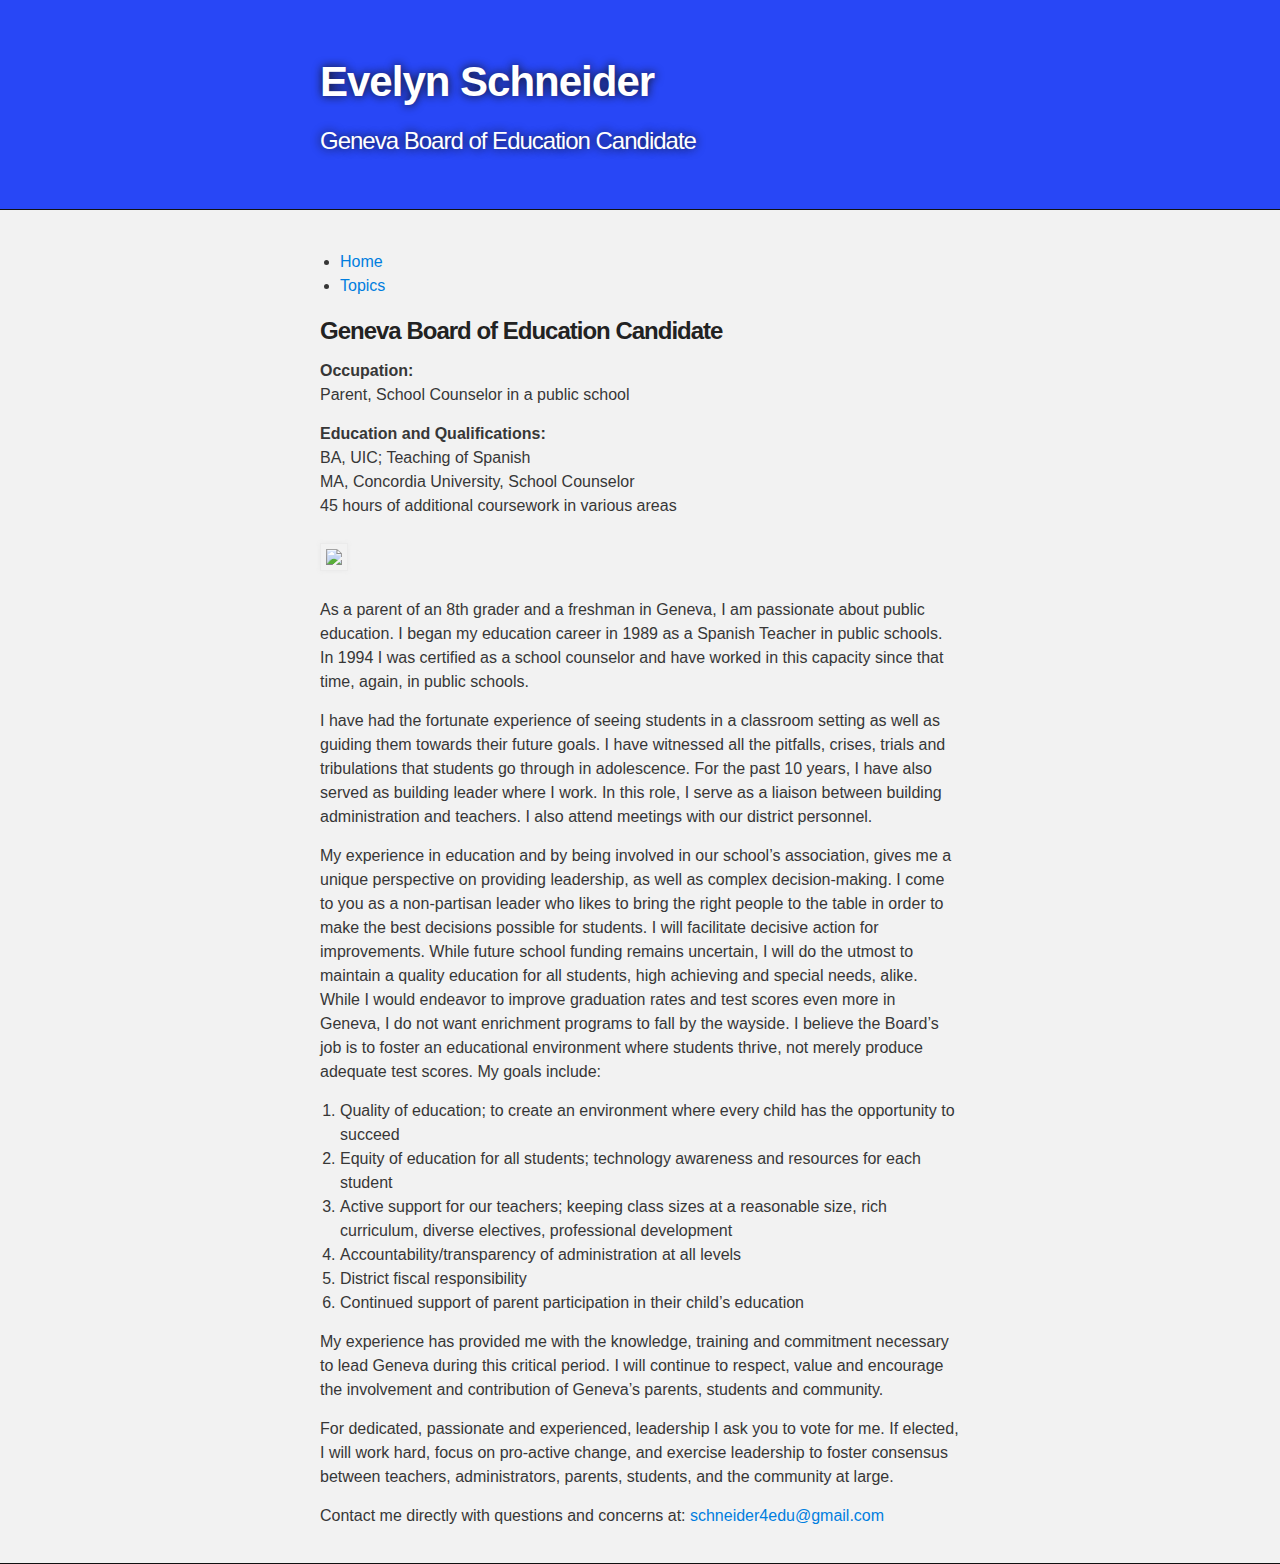
==== index.html @ 221f9a10 "Update index.html" ====
<!DOCTYPE html>
<html>

  <head>
    <meta charset='utf-8'>
    <meta http-equiv="X-UA-Compatible" content="chrome=1">
    <meta name="description" content="Eveschneider.com : Personal Website">
    <link rel="stylesheet" type="text/css" media="screen" href="stylesheets/stylesheet.css">
    <title>Eveschneider.com</title>
  </head>

  <body>

    <!-- HEADER -->
    <div id="header_wrap" class="outer">
        <header class="inner">
          <h1 id="project_title">Evelyn Schneider</h1>
          <h2 id="project_tagline">Geneva Board of Education Candidate</h2>
        </header>
    </div>

    <!-- MAIN CONTENT -->
    <div id="main_content_wrap" class="outer">
      <section id="main_content" class="inner">
      
      <ul class="breadcrumb">
      <li><a href="/">Home</a></li>
      <li><a href="topics.html">Topics</a></li>  
      </ul>
      
      
<h3>Geneva Board of Education Candidate</h3>

<p><strong>Occupation:</strong><br>Parent, School Counselor in a public school</p>

<p><strong>Education and Qualifications:</strong><br>BA, UIC; Teaching of Spanish<br>MA, Concordia University, School Counselor<br>45 hours of additional coursework in various areas</p>  	

<img class="img-right" src="https://cloud.githubusercontent.com/assets/10686036/5888426/cf98c2e6-a3c3-11e4-8ba8-1efd758f4204.JPG" />
<p>As a parent of an 8th grader and a freshman in Geneva, I am passionate about public education.  I began my education career in 1989 as a Spanish Teacher in public schools.  In 1994 I was certified as a school counselor and have worked in this capacity since that time, again, in public schools.</p>

<p>I have had the fortunate experience of seeing students in a classroom setting as well as guiding them towards their future goals.  I have witnessed all the pitfalls, crises, trials and tribulations that students go through in adolescence.  For the past 10 years, I have also served as building leader where I work.   In this role, I serve as a liaison between building administration and teachers.  I also attend meetings with our district personnel.</p>

<p>My experience in education and by being involved in our school’s association, gives me a unique perspective on providing leadership, as well as complex decision-making.  I come to you as a non-partisan leader who likes to bring the right people to the table in order to make the best decisions possible for students.  I will facilitate decisive action for improvements. While future school funding remains uncertain, I will do the utmost to maintain a quality education for all students, high achieving and special needs, alike. While I would endeavor to improve graduation rates and test scores even more in Geneva, I do not want enrichment programs to fall by the wayside. I believe the Board’s job is to foster an educational environment where students thrive, not merely produce adequate test scores. My goals include:</p>
<ol>
<li>Quality of education; to create an environment where every child has the opportunity to succeed</li>
<li>Equity of education for all students; technology awareness and resources for each student</li>
<li>Active support for our teachers; keeping class sizes at a reasonable size, rich curriculum, diverse electives, professional development</li>
<li>Accountability/transparency of administration at all levels</li> 
<li>District fiscal responsibility</li>
<li>Continued support of parent participation in their child’s education</li>
</ol>

<p>My experience has provided me with the knowledge, training and commitment necessary to lead Geneva during this critical period. I will continue to respect, value and encourage the involvement and contribution of Geneva’s parents, students and community.</p> 

<p>For dedicated, passionate and experienced, leadership I ask you to vote for me.  If elected, I will work hard, focus on pro-active change, and exercise leadership to foster consensus between teachers, administrators, parents, students, and the community at large.</p>

<p>Contact me directly with questions and concerns at:  <a href="mailto:schneider4edu@gmail.com">schneider4edu@gmail.com</a></p>      
        
      
        
        
        
        
        
        
      </section>
    </div>
  </body>
</html>
---- stylesheets/stylesheet.css ----
/*******************************************************************************
MeyerWeb Reset
*******************************************************************************/

html, body, div, span, applet, object, iframe,
h1, h2, h3, h4, h5, h6, p, blockquote, pre,
a, abbr, acronym, address, big, cite, code,
del, dfn, em, img, ins, kbd, q, s, samp,
small, strike, strong, sub, sup, tt, var,
b, u, i, center,
dl, dt, dd, ol, ul, li,
fieldset, form, label, legend,
table, caption, tbody, tfoot, thead, tr, th, td,
article, aside, canvas, details, embed,
figure, figcaption, footer, header, hgroup,
menu, nav, output, ruby, section, summary,
time, mark, audio, video {
  margin: 0;
  padding: 0;
  border: 0;
  font: inherit;
  vertical-align: baseline;
}

/* HTML5 display-role reset for older browsers */
article, aside, details, figcaption, figure,
footer, header, hgroup, menu, nav, section {
  display: block;
}

ol, ul {
  list-style: none;
}

table {
  border-collapse: collapse;
  border-spacing: 0;
}

/*******************************************************************************
Theme Styles
*******************************************************************************/

body {
  box-sizing: border-box;
  color:#373737;
  font-size: 16px;
  font-family: 'Myriad Pro', Calibri, Helvetica, Arial, sans-serif;
  line-height: 1.5;
  -webkit-font-smoothing: antialiased;
}

h1, h2, h3, h4, h5, h6 {
  margin: 10px 0;
  font-weight: 700;
  color:#222222;
  font-family: 'Lucida Grande', 'Calibri', Helvetica, Arial, sans-serif;
  letter-spacing: -1px;
}

h1 {
  font-size: 36px;
  font-weight: 700;
}

h2 {
  padding-bottom: 10px;
  font-size: 32px;
  background: url('../images/bg_hr.png') repeat-x bottom;
}

h3 {
  font-size: 24px;
}

h4 {
  font-size: 21px;
}

h5 {
  font-size: 18px;
}

h6 {
  font-size: 16px;
}

p {
  margin: 10px 0 15px 0;
}

footer p {
  color: #f2f2f2;
}

a {
  text-decoration: none;
  color: #007edf;
  text-shadow: none;

  transition: color 0.5s ease;
  transition: text-shadow 0.5s ease;
  -webkit-transition: color 0.5s ease;
  -webkit-transition: text-shadow 0.5s ease;
  -moz-transition: color 0.5s ease;
  -moz-transition: text-shadow 0.5s ease;
  -o-transition: color 0.5s ease;
  -o-transition: text-shadow 0.5s ease;
  -ms-transition: color 0.5s ease;
  -ms-transition: text-shadow 0.5s ease;
}

a:hover, a:focus {text-decoration: underline;}

footer a {
  color: #F2F2F2;
  text-decoration: underline;
}

em {
  font-style: italic;
}

strong {
  font-weight: bold;
}

img {
  position: relative;
  margin: 0 auto;
  max-width: 739px;
  padding: 5px;
  margin: 10px 0 10px 0;
  border: 1px solid #ebebeb;

  box-shadow: 0 0 5px #ebebeb;
  -webkit-box-shadow: 0 0 5px #ebebeb;
  -moz-box-shadow: 0 0 5px #ebebeb;
  -o-box-shadow: 0 0 5px #ebebeb;
  -ms-box-shadow: 0 0 5px #ebebeb;
}

p img {
  display: inline;
  margin: 0;
  padding: 0;
  vertical-align: middle;
  text-align: center;
  border: none;
}

pre, code {
  width: 100%;
  color: #222;
  background-color: #fff;

  font-family: Monaco, "Bitstream Vera Sans Mono", "Lucida Console", Terminal, monospace;
  font-size: 14px;

  border-radius: 2px;
  -moz-border-radius: 2px;
  -webkit-border-radius: 2px;
}

pre {
  width: 100%;
  padding: 10px;
  box-shadow: 0 0 10px rgba(0,0,0,.1);
  overflow: auto;
}

code {
  padding: 3px;
  margin: 0 3px;
  box-shadow: 0 0 10px rgba(0,0,0,.1);
}

pre code {
  display: block;
  box-shadow: none;
}

blockquote {
  color: #666;
  margin-bottom: 20px;
  padding: 0 0 0 20px;
  border-left: 3px solid #bbb;
}


ul, ol, dl {
  margin-bottom: 15px
}

ul {
  list-style-position: inside;
  list-style: disc;
  padding-left: 20px;
}

ol {
  list-style-position: inside;
  list-style: decimal;
  padding-left: 20px;
}

dl dt {
  font-weight: bold;
}

dl dd {
  padding-left: 20px;
  font-style: italic;
}

dl p {
  padding-left: 20px;
  font-style: italic;
}

hr {
  height: 1px;
  margin-bottom: 5px;
  border: none;
}

table {
  border: 1px solid #373737;
  margin-bottom: 20px;
  text-align: left;
 }

th {
  font-family: 'Lucida Grande', 'Helvetica Neue', Helvetica, Arial, sans-serif;
  padding: 10px;
  background: #373737;
  color: #fff;
 }

td {
  padding: 10px;
  border: 1px solid #373737;
 }

form {
  background: #f2f2f2;
  padding: 20px;
}

/*******************************************************************************
Full-Width Styles
*******************************************************************************/

.outer {
  width: 100%;
}

.inner {
  position: relative;
  max-width: 640px;
  padding: 20px 10px;
  margin: 0 auto;
}

#header_wrap {
  background: #2847F6;
}

#header_wrap .inner {
  padding: 50px 10px 30px 10px;
}

#project_title {
  margin: 0;
  color: #fff;
  font-size: 42px;
  font-weight: 700;
  text-shadow: #111 0px 0px 10px;
}

#project_tagline {
  color: #fff;
  font-size: 24px;
  font-weight: 300;
  background: none;
  text-shadow: #111 0px 0px 10px;
}

#downloads {
  position: absolute;
  width: 210px;
  z-index: 10;
  bottom: -40px;
  right: 0;
  height: 70px;
  background: url('../images/icon_download.png') no-repeat 0% 90%;
}

.zip_download_link {
  display: block;
  float: right;
  width: 90px;
  height:70px;
  text-indent: -5000px;
  overflow: hidden;
  background: url(../images/sprite_download.png) no-repeat bottom left;
}

#main_content_wrap {
  background: #f2f2f2;
  border-top: 1px solid #111;
  border-bottom: 1px solid #111;
}

#main_content {
  padding-top: 40px;
}

#footer_wrap {
  background: #212121;
}



/*******************************************************************************
Small Device Styles
*******************************************************************************/

@media screen and (max-width: 480px) {
  body {
    font-size:14px;
  }

  #downloads {
    display: none;
  }

  .inner {
    min-width: 320px;
    max-width: 480px;
  }

  #project_title {
  font-size: 32px;
  }

  h1 {
    font-size: 28px;
  }

  h2 {
    font-size: 24px;
  }

  h3 {
    font-size: 21px;
  }

  h4 {
    font-size: 18px;
  }

  h5 {
    font-size: 14px;
  }

  h6 {
    font-size: 12px;
  }

  code, pre {
    min-width: 320px;
    max-width: 480px;
    font-size: 11px;
  }

}
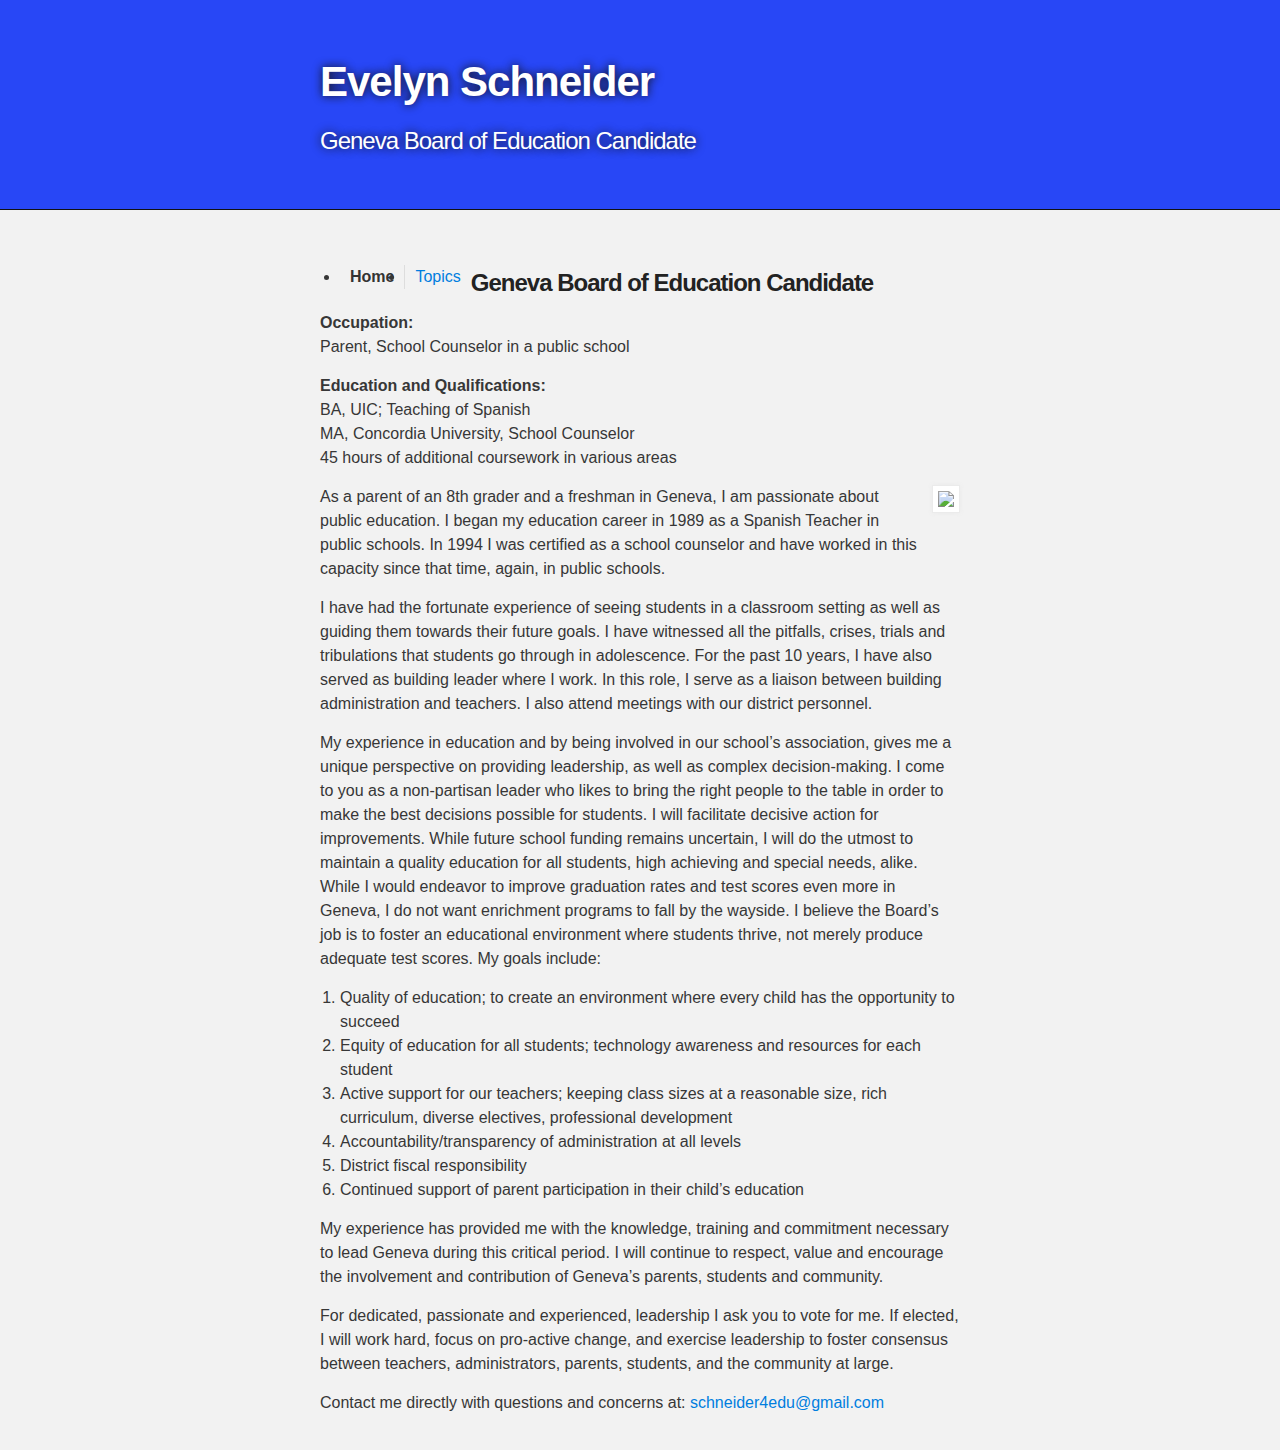
==== commit fa63a7b0: "Update index.html" ====
--- a/index.html
+++ b/index.html
@@ -23,19 +23,20 @@
     <div id="main_content_wrap" class="outer">
       <section id="main_content" class="inner">
       
-      <ul class="breadcrumb">
-      <li><a href="/">Home</a></li>
+<nav role="navigation">
+	<ul>
+      <li class="active"><a href="/">Home</a></li>
       <li><a href="topics.html">Topics</a></li>  
-      </ul>
-      
-      
+	</ul>
+</nav>      
+
 <h3>Geneva Board of Education Candidate</h3>
 
 <p><strong>Occupation:</strong><br>Parent, School Counselor in a public school</p>
 
 <p><strong>Education and Qualifications:</strong><br>BA, UIC; Teaching of Spanish<br>MA, Concordia University, School Counselor<br>45 hours of additional coursework in various areas</p>  	
 
-<img class="img-right" src="https://cloud.githubusercontent.com/assets/10686036/5888426/cf98c2e6-a3c3-11e4-8ba8-1efd758f4204.JPG" />
+<img width=="200px" class="img-right" src="https://cloud.githubusercontent.com/assets/10686036/5888426/cf98c2e6-a3c3-11e4-8ba8-1efd758f4204.JPG" />
 <p>As a parent of an 8th grader and a freshman in Geneva, I am passionate about public education.  I began my education career in 1989 as a Spanish Teacher in public schools.  In 1994 I was certified as a school counselor and have worked in this capacity since that time, again, in public schools.</p>
 
 <p>I have had the fortunate experience of seeing students in a classroom setting as well as guiding them towards their future goals.  I have witnessed all the pitfalls, crises, trials and tribulations that students go through in adolescence.  For the past 10 years, I have also served as building leader where I work.   In this role, I serve as a liaison between building administration and teachers.  I also attend meetings with our district personnel.</p>
--- a/stylesheets/stylesheet.css
+++ b/stylesheets/stylesheet.css
@@ -44,7 +44,8 @@
 *******************************************************************************/
 
 body {
-  box-sizing: border-box;
+   background: #f2f2f2;
+ box-sizing: border-box;
   color:#373737;
   font-size: 16px;
   font-family: 'Myriad Pro', Calibri, Helvetica, Arial, sans-serif;
@@ -288,39 +289,41 @@
   text-shadow: #111 0px 0px 10px;
 }
 
-#downloads {
-  position: absolute;
-  width: 210px;
-  z-index: 10;
-  bottom: -40px;
-  right: 0;
-  height: 70px;
-  background: url('../images/icon_download.png') no-repeat 0% 90%;
-}
-
-.zip_download_link {
-  display: block;
-  float: right;
-  width: 90px;
-  height:70px;
-  text-indent: -5000px;
-  overflow: hidden;
-  background: url(../images/sprite_download.png) no-repeat bottom left;
-}
+
 
 #main_content_wrap {
   background: #f2f2f2;
   border-top: 1px solid #111;
-  border-bottom: 1px solid #111;
 }
 
 #main_content {
   padding-top: 40px;
 }
 
-#footer_wrap {
-  background: #212121;
-}
+.img-right {
+  float: right;
+  background: #ffffff;
+  margin: 0 0 10px 20px;
+}
+
+
+nav[role="navigation"] li {
+	float: left;
+	border-right: 1px solid #ddd;
+	}
+nav[role="navigation"] li:last-child {
+	border-right: none;
+	}
+nav[role="navigation"] li a {
+	float: left;
+	padding: 0 10px;
+	text-decoration: none;
+	border-radius: 4px;
+	}
+nav[role="navigation"] li.active a {
+	font-weight: bold;
+	color: #333;
+	}	
 
 
 
@@ -375,5 +378,5 @@
     max-width: 480px;
     font-size: 11px;
   }
-
-}
+  
+}
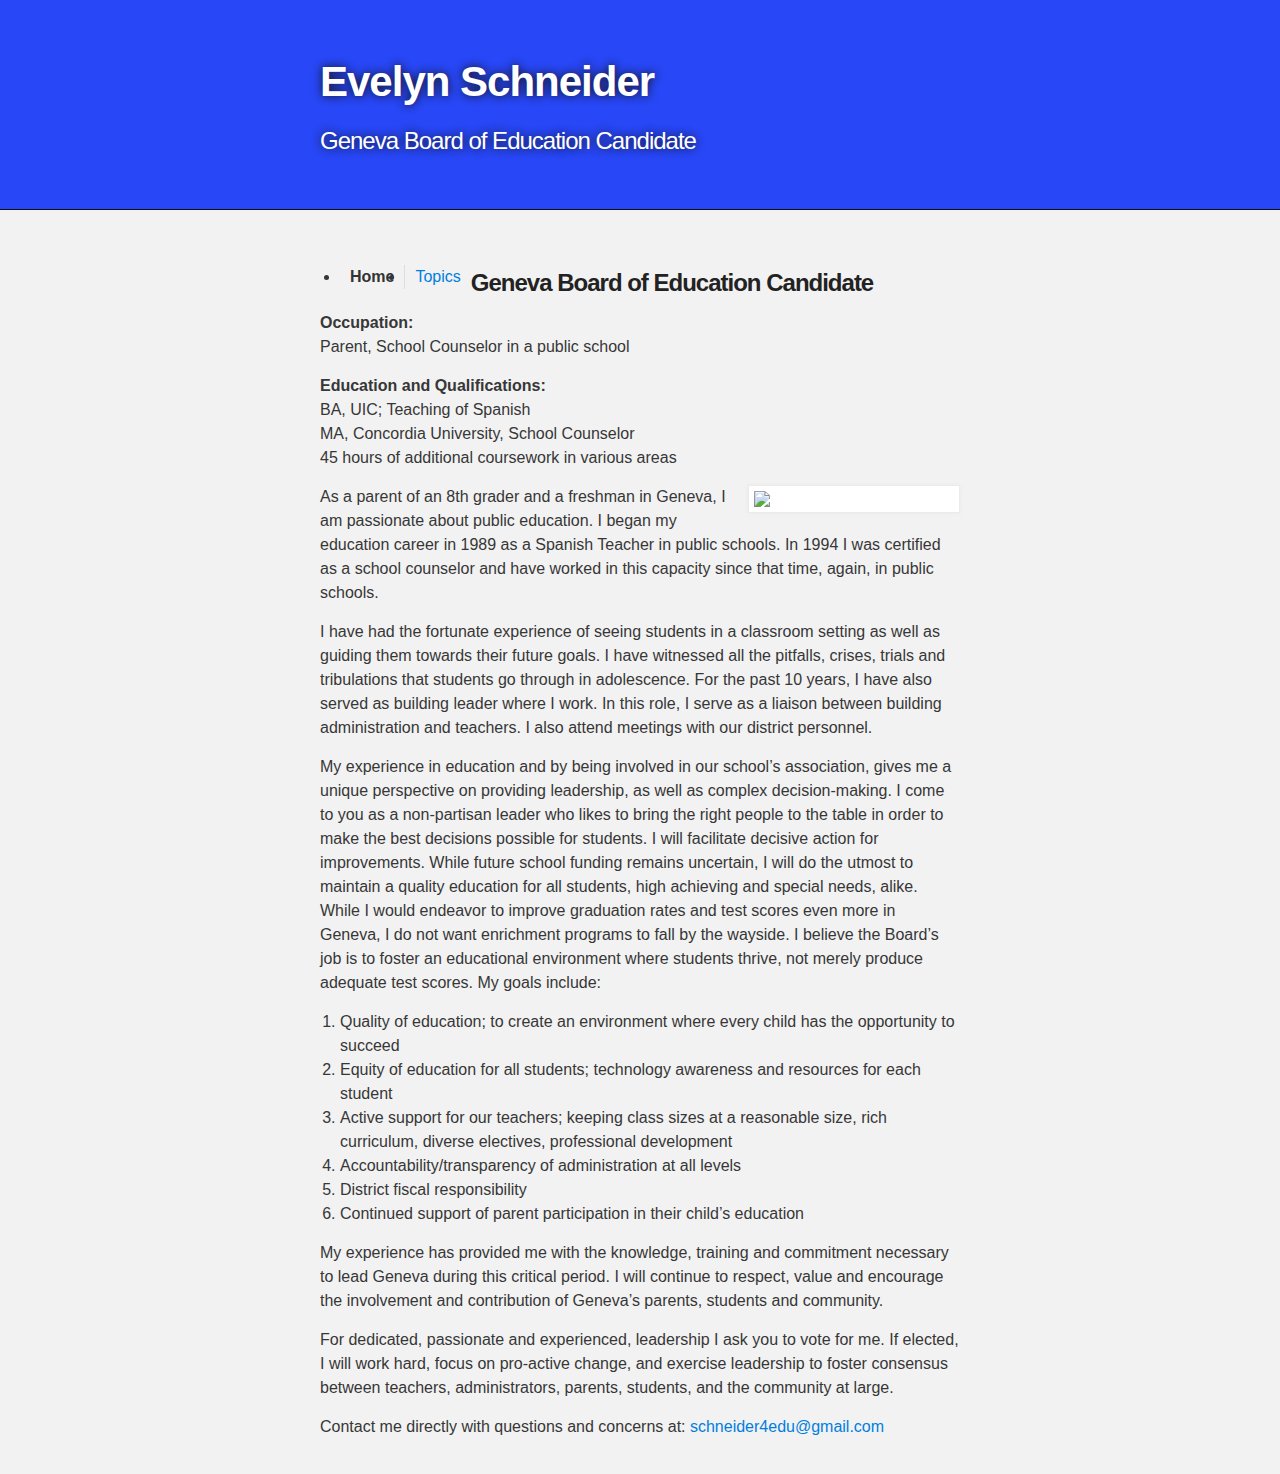
==== commit 0a0151de: "Update index.html" ====
--- a/index.html
+++ b/index.html
@@ -36,7 +36,7 @@
 
 <p><strong>Education and Qualifications:</strong><br>BA, UIC; Teaching of Spanish<br>MA, Concordia University, School Counselor<br>45 hours of additional coursework in various areas</p>  	
 
-<img width=="200px" class="img-right" src="https://cloud.githubusercontent.com/assets/10686036/5888426/cf98c2e6-a3c3-11e4-8ba8-1efd758f4204.JPG" />
+<img width="200px" class="img-right" src="https://cloud.githubusercontent.com/assets/10686036/5888426/cf98c2e6-a3c3-11e4-8ba8-1efd758f4204.JPG" />
 <p>As a parent of an 8th grader and a freshman in Geneva, I am passionate about public education.  I began my education career in 1989 as a Spanish Teacher in public schools.  In 1994 I was certified as a school counselor and have worked in this capacity since that time, again, in public schools.</p>
 
 <p>I have had the fortunate experience of seeing students in a classroom setting as well as guiding them towards their future goals.  I have witnessed all the pitfalls, crises, trials and tribulations that students go through in adolescence.  For the past 10 years, I have also served as building leader where I work.   In this role, I serve as a liaison between building administration and teachers.  I also attend meetings with our district personnel.</p>
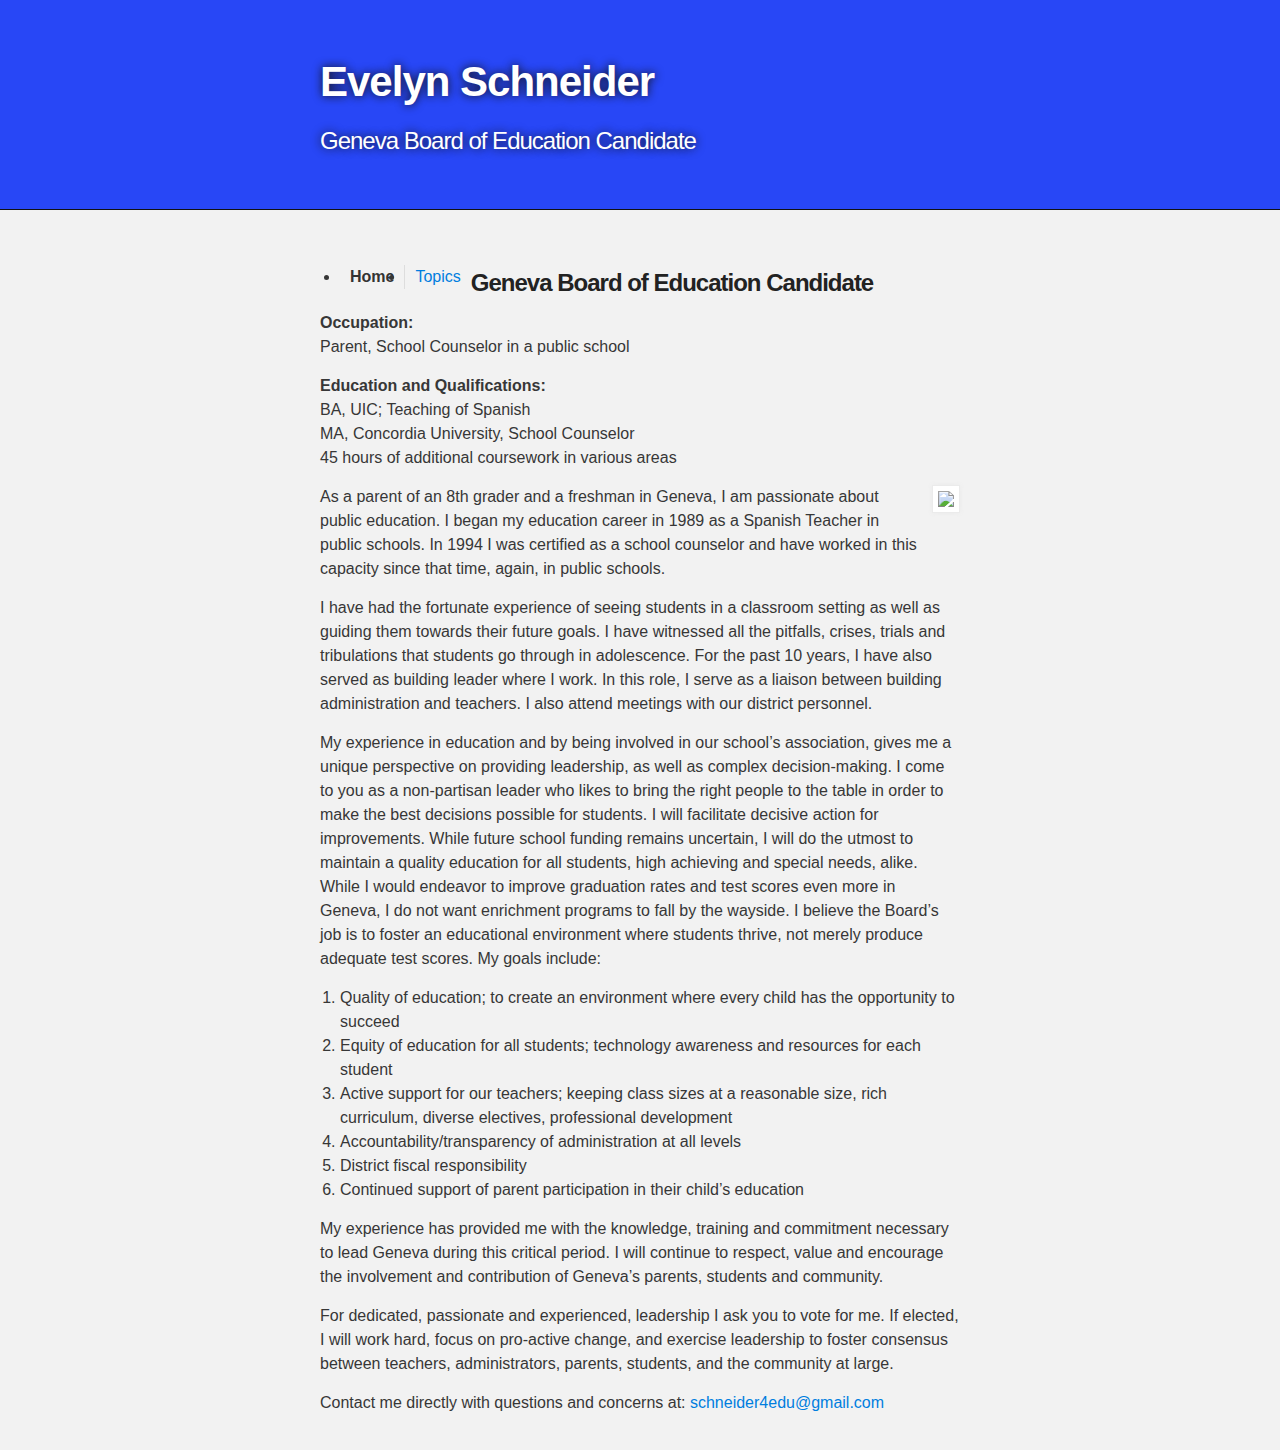
==== commit f42d25a9: "Update index.html" ====
--- a/index.html
+++ b/index.html
@@ -36,7 +36,7 @@
 
 <p><strong>Education and Qualifications:</strong><br>BA, UIC; Teaching of Spanish<br>MA, Concordia University, School Counselor<br>45 hours of additional coursework in various areas</p>  	
 
-<img width="200px" class="img-right" src="https://cloud.githubusercontent.com/assets/10686036/5888426/cf98c2e6-a3c3-11e4-8ba8-1efd758f4204.JPG" />
+<img class="img-right" src="https://cloud.githubusercontent.com/assets/10686036/5888426/cf98c2e6-a3c3-11e4-8ba8-1efd758f4204.JPG" />
 <p>As a parent of an 8th grader and a freshman in Geneva, I am passionate about public education.  I began my education career in 1989 as a Spanish Teacher in public schools.  In 1994 I was certified as a school counselor and have worked in this capacity since that time, again, in public schools.</p>
 
 <p>I have had the fortunate experience of seeing students in a classroom setting as well as guiding them towards their future goals.  I have witnessed all the pitfalls, crises, trials and tribulations that students go through in adolescence.  For the past 10 years, I have also served as building leader where I work.   In this role, I serve as a liaison between building administration and teachers.  I also attend meetings with our district personnel.</p>
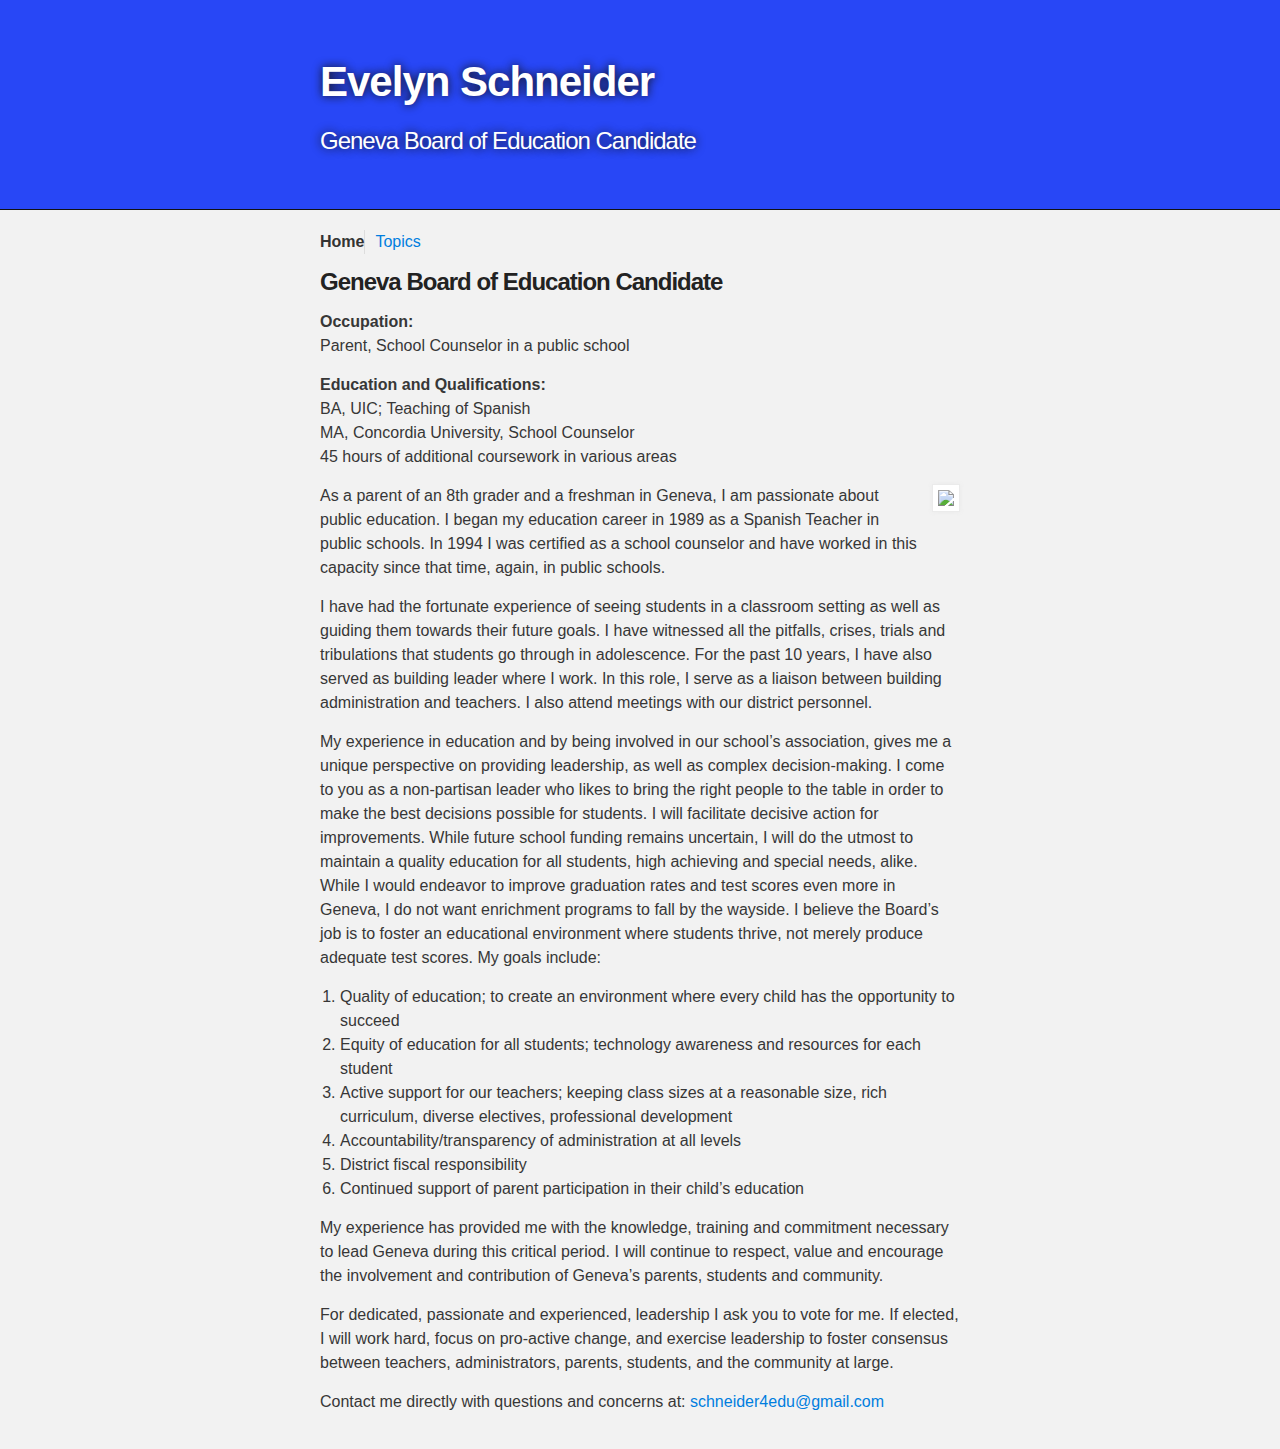
==== commit e8513d84: "Update index.html" ====
--- a/index.html
+++ b/index.html
@@ -25,7 +25,7 @@
       
 <nav role="navigation">
 	<ul>
-      <li class="active"><a href="/">Home</a></li>
+      <li class="active"><a class="first" href="/">Home</a></li>
       <li><a href="topics.html">Topics</a></li>  
 	</ul>
 </nav>      
--- a/stylesheets/stylesheet.css
+++ b/stylesheets/stylesheet.css
@@ -297,7 +297,7 @@
 }
 
 #main_content {
-  padding-top: 40px;
+  padding-top: 20px;
 }
 
 .img-right {
@@ -305,8 +305,15 @@
   background: #ffffff;
   margin: 0 0 10px 20px;
 }
-
-
+nav {
+	display: table;
+	width: 100%;
+}
+nav ul {
+ list-style-type: none;
+ margin: 0 0 10px 0;
+ padding: 0;
+}
 nav[role="navigation"] li {
 	float: left;
 	border-right: 1px solid #ddd;
@@ -318,13 +325,14 @@
 	float: left;
 	padding: 0 10px;
 	text-decoration: none;
-	border-radius: 4px;
 	}
 nav[role="navigation"] li.active a {
 	font-weight: bold;
 	color: #333;
 	}	
-
+nav[role="navigation"] li a.first {
+padding: 0;
+	}
 
 
 /*******************************************************************************
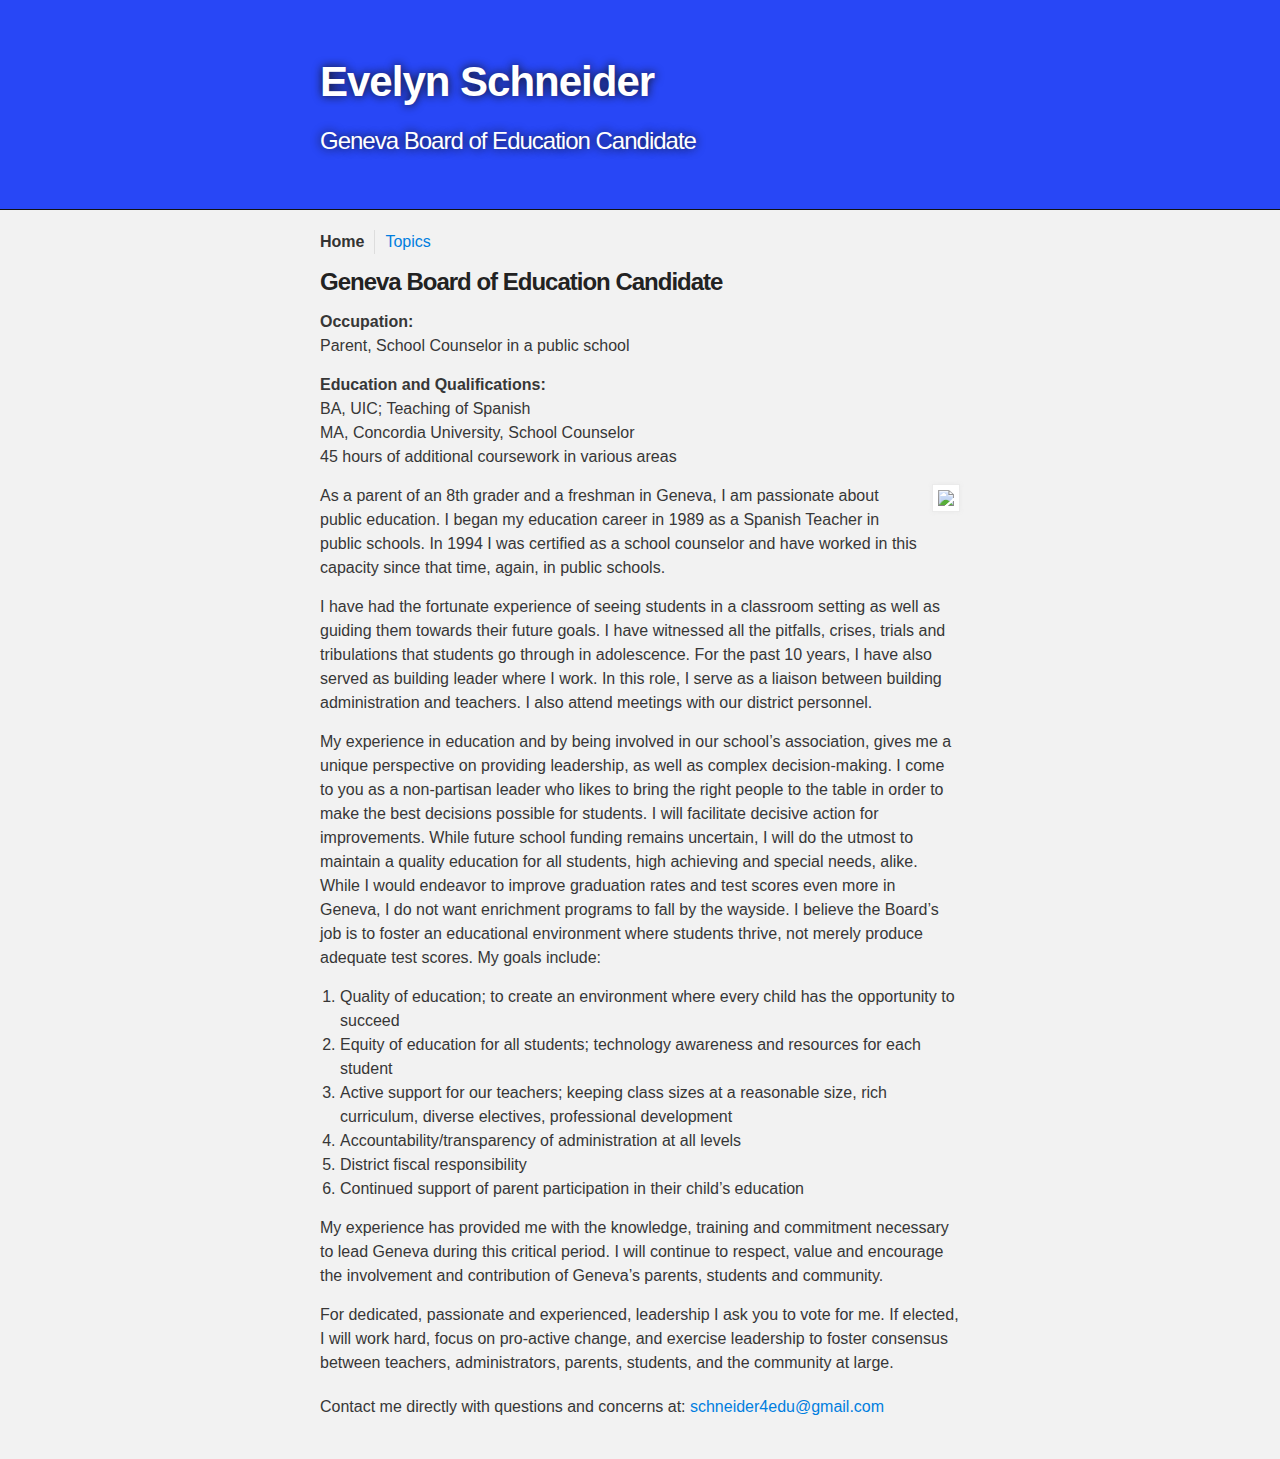
==== commit c7b53c0a: "Update index.html" ====
--- a/index.html
+++ b/index.html
@@ -55,10 +55,9 @@
 
 <p>For dedicated, passionate and experienced, leadership I ask you to vote for me.  If elected, I will work hard, focus on pro-active change, and exercise leadership to foster consensus between teachers, administrators, parents, students, and the community at large.</p>
 
+<footer>
 <p>Contact me directly with questions and concerns at:  <a href="mailto:schneider4edu@gmail.com">schneider4edu@gmail.com</a></p>      
-        
-      
-        
+</footer> 
         
         
         
--- a/stylesheets/stylesheet.css
+++ b/stylesheets/stylesheet.css
@@ -92,8 +92,8 @@
   margin: 10px 0 15px 0;
 }
 
-footer p {
-  color: #f2f2f2;
+footer {
+  margin: 20px 0;
 }
 
 a {
@@ -115,10 +115,6 @@
 
 a:hover, a:focus {text-decoration: underline;}
 
-footer a {
-  color: #F2F2F2;
-  text-decoration: underline;
-}
 
 em {
   font-style: italic;
@@ -165,31 +161,6 @@
   -webkit-border-radius: 2px;
 }
 
-pre {
-  width: 100%;
-  padding: 10px;
-  box-shadow: 0 0 10px rgba(0,0,0,.1);
-  overflow: auto;
-}
-
-code {
-  padding: 3px;
-  margin: 0 3px;
-  box-shadow: 0 0 10px rgba(0,0,0,.1);
-}
-
-pre code {
-  display: block;
-  box-shadow: none;
-}
-
-blockquote {
-  color: #666;
-  margin-bottom: 20px;
-  padding: 0 0 0 20px;
-  border-left: 3px solid #bbb;
-}
-
 
 ul, ol, dl {
   margin-bottom: 15px
@@ -209,45 +180,6 @@
 
 dl dt {
   font-weight: bold;
-}
-
-dl dd {
-  padding-left: 20px;
-  font-style: italic;
-}
-
-dl p {
-  padding-left: 20px;
-  font-style: italic;
-}
-
-hr {
-  height: 1px;
-  margin-bottom: 5px;
-  border: none;
-}
-
-table {
-  border: 1px solid #373737;
-  margin-bottom: 20px;
-  text-align: left;
- }
-
-th {
-  font-family: 'Lucida Grande', 'Helvetica Neue', Helvetica, Arial, sans-serif;
-  padding: 10px;
-  background: #373737;
-  color: #fff;
- }
-
-td {
-  padding: 10px;
-  border: 1px solid #373737;
- }
-
-form {
-  background: #f2f2f2;
-  padding: 20px;
 }
 
 /*******************************************************************************
@@ -331,7 +263,7 @@
 	color: #333;
 	}	
 nav[role="navigation"] li a.first {
-padding: 0;
+padding: 0 10px 0 0;
 	}
 
 
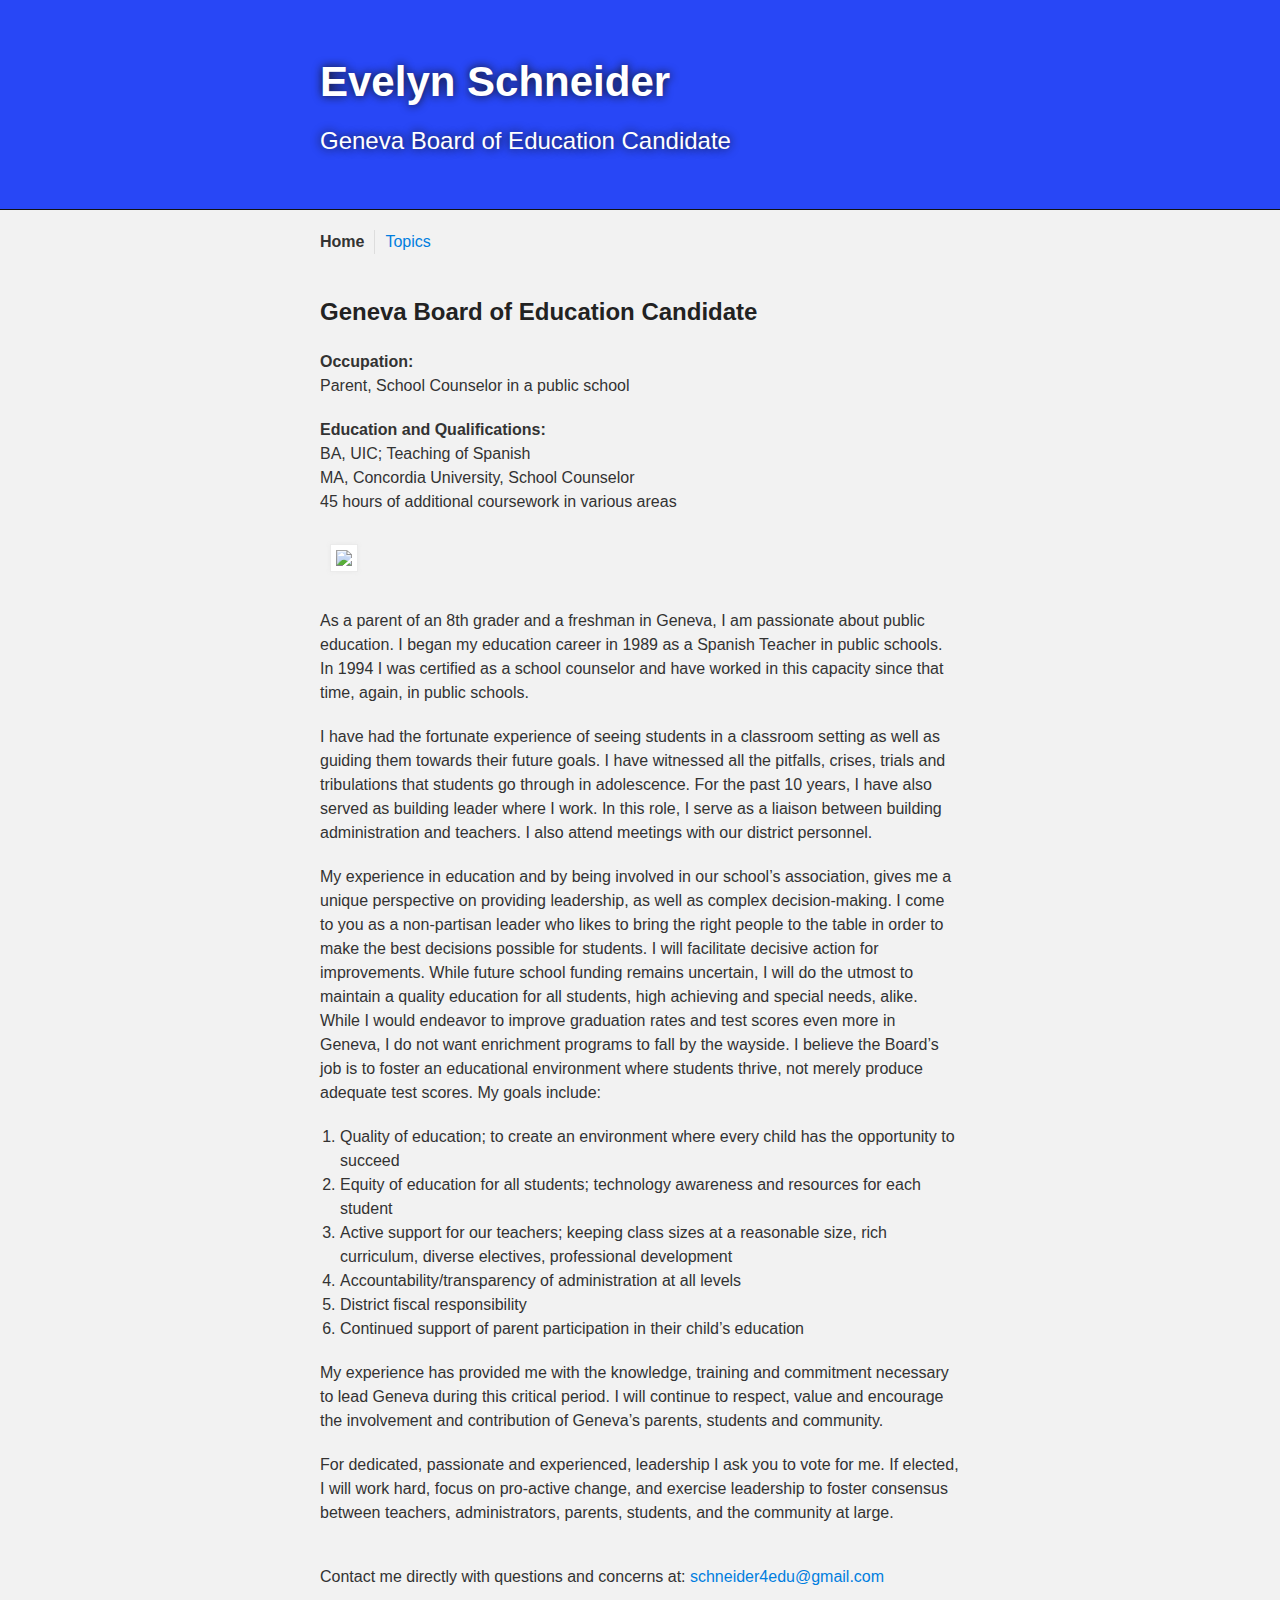
==== commit 8f837248: "Update index.html" ====
--- a/index.html
+++ b/index.html
@@ -36,7 +36,7 @@
 
 <p><strong>Education and Qualifications:</strong><br>BA, UIC; Teaching of Spanish<br>MA, Concordia University, School Counselor<br>45 hours of additional coursework in various areas</p>  	
 
-<img class="img-right" src="https://cloud.githubusercontent.com/assets/10686036/5888426/cf98c2e6-a3c3-11e4-8ba8-1efd758f4204.JPG" />
+<img src="https://cloud.githubusercontent.com/assets/10686036/5888426/cf98c2e6-a3c3-11e4-8ba8-1efd758f4204.JPG" />
 <p>As a parent of an 8th grader and a freshman in Geneva, I am passionate about public education.  I began my education career in 1989 as a Spanish Teacher in public schools.  In 1994 I was certified as a school counselor and have worked in this capacity since that time, again, in public schools.</p>
 
 <p>I have had the fortunate experience of seeing students in a classroom setting as well as guiding them towards their future goals.  I have witnessed all the pitfalls, crises, trials and tribulations that students go through in adolescence.  For the past 10 years, I have also served as building leader where I work.   In this role, I serve as a liaison between building administration and teachers.  I also attend meetings with our district personnel.</p>
--- a/stylesheets/stylesheet.css
+++ b/stylesheets/stylesheet.css
@@ -34,31 +34,25 @@
   list-style: none;
 }
 
-table {
-  border-collapse: collapse;
-  border-spacing: 0;
-}
-
 /*******************************************************************************
 Theme Styles
 *******************************************************************************/
 
 body {
-   background: #f2f2f2;
- box-sizing: border-box;
-  color:#373737;
+  background: #f3f3f3;
+  box-sizing: border-box;
+  color:#333333;
   font-size: 16px;
   font-family: 'Myriad Pro', Calibri, Helvetica, Arial, sans-serif;
   line-height: 1.5;
   -webkit-font-smoothing: antialiased;
 }
 
-h1, h2, h3, h4, h5, h6 {
+h1, h2, h3 {
   margin: 10px 0;
   font-weight: 700;
   color:#222222;
   font-family: 'Lucida Grande', 'Calibri', Helvetica, Arial, sans-serif;
-  letter-spacing: -1px;
 }
 
 h1 {
@@ -76,45 +70,21 @@
   font-size: 24px;
 }
 
-h4 {
-  font-size: 21px;
-}
-
-h5 {
-  font-size: 18px;
-}
-
-h6 {
-  font-size: 16px;
-}
-
 p {
-  margin: 10px 0 15px 0;
+  margin: 20px 0;
 }
 
 footer {
-  margin: 20px 0;
+  margin: 40px 0 20px 0;
 }
 
 a {
   text-decoration: none;
   color: #007edf;
   text-shadow: none;
-
-  transition: color 0.5s ease;
-  transition: text-shadow 0.5s ease;
-  -webkit-transition: color 0.5s ease;
-  -webkit-transition: text-shadow 0.5s ease;
-  -moz-transition: color 0.5s ease;
-  -moz-transition: text-shadow 0.5s ease;
-  -o-transition: color 0.5s ease;
-  -o-transition: text-shadow 0.5s ease;
-  -ms-transition: color 0.5s ease;
-  -ms-transition: text-shadow 0.5s ease;
 }
 
 a:hover, a:focus {text-decoration: underline;}
-
 
 em {
   font-style: italic;
@@ -125,11 +95,12 @@
 }
 
 img {
+  background: #ffffff;	
   position: relative;
   margin: 0 auto;
   max-width: 739px;
   padding: 5px;
-  margin: 10px 0 10px 0;
+  margin: 10px;
   border: 1px solid #ebebeb;
 
   box-shadow: 0 0 5px #ebebeb;
@@ -148,20 +119,6 @@
   border: none;
 }
 
-pre, code {
-  width: 100%;
-  color: #222;
-  background-color: #fff;
-
-  font-family: Monaco, "Bitstream Vera Sans Mono", "Lucida Console", Terminal, monospace;
-  font-size: 14px;
-
-  border-radius: 2px;
-  -moz-border-radius: 2px;
-  -webkit-border-radius: 2px;
-}
-
-
 ul, ol, dl {
   margin-bottom: 15px
 }
@@ -176,10 +133,6 @@
   list-style-position: inside;
   list-style: decimal;
   padding-left: 20px;
-}
-
-dl dt {
-  font-weight: bold;
 }
 
 /*******************************************************************************
@@ -234,16 +187,15 @@
 
 .img-right {
   float: right;
-  background: #ffffff;
-  margin: 0 0 10px 20px;
 }
 nav {
-	display: table;
-	width: 100%;
+display: table;
+margin-bottom: 40px;
+width: 100%;
 }
 nav ul {
  list-style-type: none;
- margin: 0 0 10px 0;
+ margin: 0;
  padding: 0;
 }
 nav[role="navigation"] li {
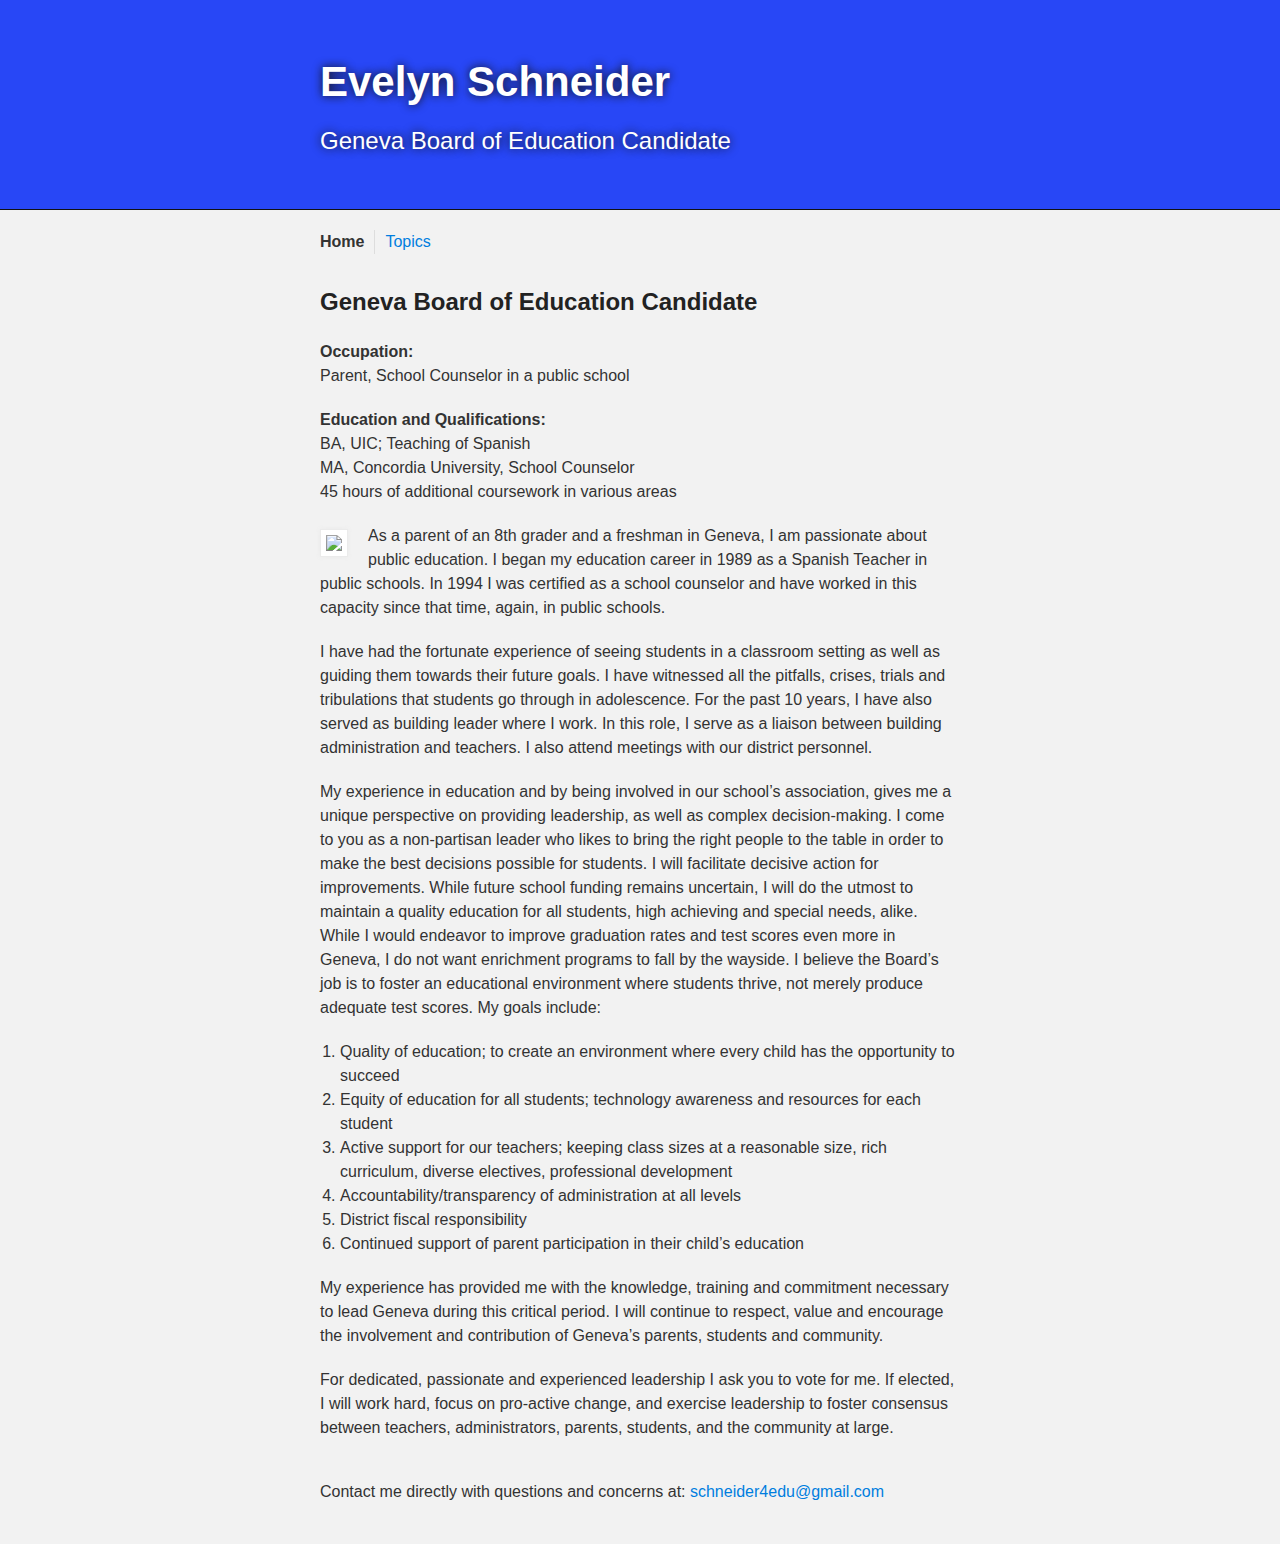
==== commit 8b8752ec: "Update index.html" ====
--- a/index.html
+++ b/index.html
@@ -53,7 +53,7 @@
 
 <p>My experience has provided me with the knowledge, training and commitment necessary to lead Geneva during this critical period. I will continue to respect, value and encourage the involvement and contribution of Geneva’s parents, students and community.</p> 
 
-<p>For dedicated, passionate and experienced, leadership I ask you to vote for me.  If elected, I will work hard, focus on pro-active change, and exercise leadership to foster consensus between teachers, administrators, parents, students, and the community at large.</p>
+<p>For dedicated, passionate and experienced leadership I ask you to vote for me.  If elected, I will work hard, focus on pro-active change, and exercise leadership to foster consensus between teachers, administrators, parents, students, and the community at large.</p>
 
 <footer>
 <p>Contact me directly with questions and concerns at:  <a href="mailto:schneider4edu@gmail.com">schneider4edu@gmail.com</a></p>      
--- a/stylesheets/stylesheet.css
+++ b/stylesheets/stylesheet.css
@@ -100,9 +100,9 @@
   margin: 0 auto;
   max-width: 739px;
   padding: 5px;
-  margin: 10px;
+  margin: 5px 20px 10px 0;
   border: 1px solid #ebebeb;
-
+  float: left;
   box-shadow: 0 0 5px #ebebeb;
   -webkit-box-shadow: 0 0 5px #ebebeb;
   -moz-box-shadow: 0 0 5px #ebebeb;
@@ -110,14 +110,6 @@
   -ms-box-shadow: 0 0 5px #ebebeb;
 }
 
-p img {
-  display: inline;
-  margin: 0;
-  padding: 0;
-  vertical-align: middle;
-  text-align: center;
-  border: none;
-}
 
 ul, ol, dl {
   margin-bottom: 15px
@@ -190,7 +182,7 @@
 }
 nav {
 display: table;
-margin-bottom: 40px;
+margin-bottom: 30px;
 width: 100%;
 }
 nav ul {
@@ -228,10 +220,6 @@
     font-size:14px;
   }
 
-  #downloads {
-    display: none;
-  }
-
   .inner {
     min-width: 320px;
     max-width: 480px;
@@ -253,22 +241,5 @@
     font-size: 21px;
   }
 
-  h4 {
-    font-size: 18px;
-  }
-
-  h5 {
-    font-size: 14px;
-  }
-
-  h6 {
-    font-size: 12px;
-  }
-
-  code, pre {
-    min-width: 320px;
-    max-width: 480px;
-    font-size: 11px;
-  }
   
 }
